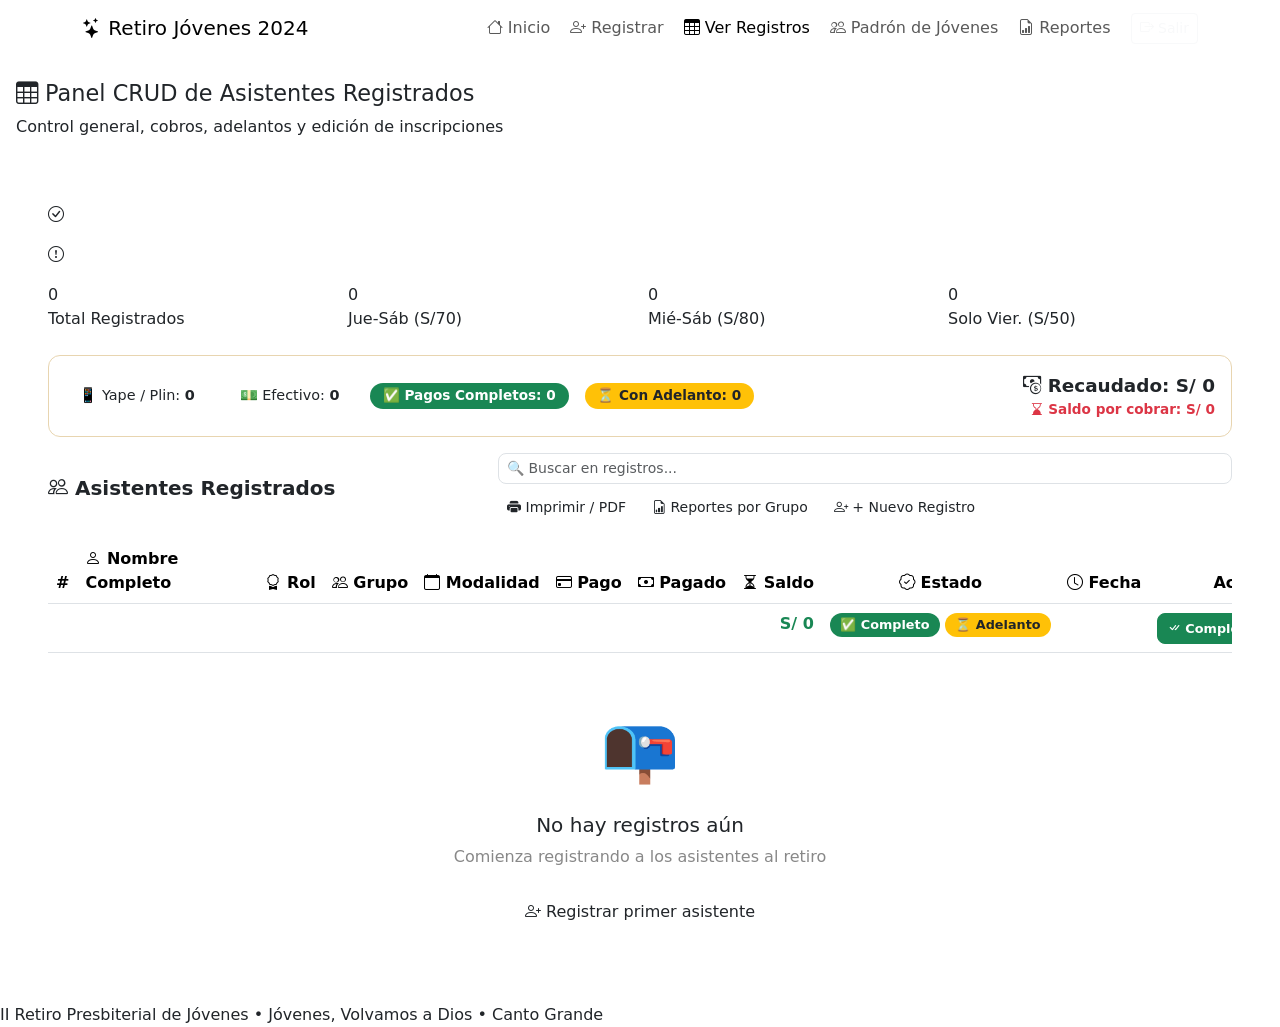
==== src/main/resources/templates/crud.html @ 54f62a8b "feat: Sistema de Registro y Reportes - Retiro Jóvenes 2026 para despliegue en Render" ====
<!DOCTYPE html>
<html lang="es" xmlns:th="http://www.thymeleaf.org">

<head>
    <meta charset="UTF-8">
    <meta name="viewport" content="width=device-width, initial-scale=1.0">
    <title>Registros - Retiro Jóvenes 2026</title>
    <link href="https://cdn.jsdelivr.net/npm/bootstrap@5.3.2/dist/css/bootstrap.min.css" rel="stylesheet">
    <link href="https://cdn.jsdelivr.net/npm/bootstrap-icons@1.11.3/font/bootstrap-icons.min.css" rel="stylesheet">
    <link href="/css/style.css" rel="stylesheet">
    <style>
        @page {
            size: landscape;
            margin: 8mm 10mm;
        }

        @media print {
            html, body {
                width: 100% !important;
                margin: 0 !important;
                padding: 0 !important;
                background: white !important;
                color: #000 !important;
                font-size: 9pt !important;
                -webkit-print-color-adjust: exact !important;
                print-color-adjust: exact !important;
            }

            .navbar-retiro, .hero-header, .no-print, footer, .card-header .no-print, .col-acciones {
                display: none !important;
            }

            .container, .container-fluid {
                max-width: 100% !important;
                width: 100% !important;
                padding: 0 !important;
                margin: 0 !important;
            }

            .card-retiro {
                box-shadow: none !important;
                border: 1px solid #bbb !important;
                border-radius: 6px !important;
                margin: 0 !important;
                width: 100% !important;
                overflow: visible !important;
            }

            .table-responsive {
                overflow: visible !important;
                display: block !important;
                width: 100% !important;
            }

            .table-retiro {
                width: 100% !important;
                table-layout: auto !important;
                font-size: 8.5pt !important;
                border-collapse: collapse !important;
                margin: 0 !important;
            }

            .table-retiro thead th {
                background-color: #5C3A00 !important;
                color: white !important;
                -webkit-print-color-adjust: exact !important;
                print-color-adjust: exact !important;
                padding: 5px 6px !important;
                font-size: 8.5pt !important;
                border: 1px solid #442a00 !important;
                white-space: nowrap !important;
                text-align: center !important;
            }

            .table-retiro tbody td {
                padding: 4px 6px !important;
                border: 1px solid #ccc !important;
                font-size: 8pt !important;
                vertical-align: middle !important;
            }

            .person-avatar {
                display: none !important;
            }

            .badge-rol, .badge-grupo, .badge-pago, .badge {
                -webkit-print-color-adjust: exact !important;
                print-color-adjust: exact !important;
                padding: 2px 6px !important;
                font-size: 7.5pt !important;
                border-radius: 6px !important;
                white-space: nowrap !important;
                display: inline-block !important;
            }

            .print-header {
                display: block !important;
                margin-bottom: 10px !important;
            }

            .print-stats-box {
                display: flex !important;
                justify-content: space-between !important;
                background: #fbf5e6 !important;
                border: 1px solid #d4a34b !important;
                border-radius: 6px !important;
                padding: 5px 10px !important;
                margin-bottom: 8px !important;
                font-size: 8pt !important;
                -webkit-print-color-adjust: exact !important;
                print-color-adjust: exact !important;
            }
        }

        .print-header {
            display: none;
        }
    </style>
</head>

<body>
    <!-- NAVBAR -->
    <nav class="navbar navbar-expand-lg navbar-retiro no-print">
        <div class="container">
            <a class="navbar-brand" href="/"><i class="bi bi-stars"></i> Retiro Jóvenes 2024</a>
            <button class="navbar-toggler" type="button" data-bs-toggle="collapse" data-bs-target="#navMenu">
                <span class="navbar-toggler-icon" style="filter:invert(1)"></span>
            </button>
            <div class="collapse navbar-collapse" id="navMenu">
                <ul class="navbar-nav ms-auto gap-1 align-items-center">
                    <li class="nav-item"><a class="nav-link" href="/"><i class="bi bi-house"></i> Inicio</a></li>
                    <li class="nav-item"><a class="nav-link" href="/registro"><i class="bi bi-person-plus"></i> Registrar</a></li>
                    <li class="nav-item"><a class="nav-link active" href="/crud"><i class="bi bi-table"></i> Ver Registros</a></li>
                    <li class="nav-item"><a class="nav-link" href="/personas"><i class="bi bi-people"></i> Padrón de Jóvenes</a></li>
                    <li class="nav-item"><a class="nav-link" href="/reportes"><i class="bi bi-file-earmark-bar-graph"></i> Reportes</a></li>
                    <li class="nav-item ms-lg-2">
                        <a href="/logout" class="btn btn-sm btn-outline-light" title="Cerrar Sesión">
                            <i class="bi bi-box-arrow-right"></i> Salir
                        </a>
                    </li>
                </ul>
            </div>
        </div>
    </nav>

    <!-- HERO -->
    <div class="hero-header no-print" style="padding: 1.5rem 1rem;">
        <h1 style="font-size:1.4rem;"><i class="bi bi-table"></i> Panel CRUD de Asistentes Registrados</h1>
        <p>Control general, cobros, adelantos y edición de inscripciones</p>
    </div>

    <!-- PRINT HEADER -->
    <div class="print-header">
        <div class="d-flex justify-content-between align-items-center border-bottom pb-2 mb-2">
            <div>
                <h4 style="margin:0; font-weight:900; color:#5C3A00; text-transform:uppercase; font-size:13pt;">
                    II RETIRO PRESBITERIAL DE JÓVENES &bull; VOLVAMOS A DIOS
                </h4>
                <div style="font-size:10.5pt; font-weight:700; color:#8B6013;">
                    LISTADO GENERAL COMPLETO DE REGISTROS DE ASISTENCIA
                </div>
                <div style="font-size:8pt; color:#666;">
                    Casa de Retiros Bethel - Pachacámac &bull; Canto Grande
                </div>
            </div>
            <div class="text-end" style="font-size:8pt; color:#555;">
                <div><strong>Fecha:</strong> <span th:text="${#dates.format(#dates.createNow(), 'dd/MM/yyyy HH:mm')}"></span></div>
                <div><strong>Total Registrados:</strong> <span th:text="${registros.size()}">0</span></div>
            </div>
        </div>

        <div class="print-stats-box">
            <div><strong>Total Registrados:</strong> <span th:text="${registros.size()}">0</span></div>
            <div><strong>Pagos Completos:</strong> <span th:text="${cantCompletos}">0</span></div>
            <div><strong>Con Adelanto:</strong> <span th:text="${cantAdelantos}">0</span></div>
            <div><strong>Total Recaudado:</strong> S/ <span th:text="${totalRecaudado}">0</span></div>
            <div><strong>Saldo por Cobrar:</strong> S/ <span th:text="${totalSaldoPendiente}">0</span></div>
            <div><strong>Yape/Plin:</strong> <span th:text="${cantYapePlin}">0</span> (S/ <span th:text="${totalYapePlin}">0</span>)</div>
            <div><strong>Efectivo:</strong> <span th:text="${cantEfectivo}">0</span> (S/ <span th:text="${totalEfectivo}">0</span>)</div>
        </div>
    </div>

    <div class="container-fluid px-3 px-xl-5 py-4" style="max-width: 1600px;">
        <!-- Alert messages -->
        <div th:if="${success}" class="alert-retiro-success mb-3 no-print" role="alert">
            <i class="bi bi-check-circle"></i> <span th:text="${success}"></span>
        </div>
        <div th:if="${error}" class="alert-retiro-error mb-3 no-print" role="alert">
            <i class="bi bi-exclamation-circle"></i> <span th:text="${error}"></span>
        </div>

        <!-- Stats Row -->
        <div class="row g-3 mb-4 no-print">
            <div class="col-6 col-md-3">
                <div class="stat-card">
                    <div class="stat-number" th:data-value="${registros.size()}" th:text="${registros.size()}">0</div>
                    <div class="stat-label">Total Registrados</div>
                </div>
            </div>
            <div class="col-6 col-md-3">
                <div class="stat-card">
                    <div class="stat-number" th:data-value="${cantJuevesSabado}" th:text="${cantJuevesSabado}">0</div>
                    <div class="stat-label">Jue-Sáb (S/70)</div>
                </div>
            </div>
            <div class="col-6 col-md-3">
                <div class="stat-card">
                    <div class="stat-number" th:data-value="${cantMiercolesSabado}" th:text="${cantMiercolesSabado}">0</div>
                    <div class="stat-label">Mié-Sáb (S/80)</div>
                </div>
            </div>
            <div class="col-6 col-md-3">
                <div class="stat-card">
                    <div class="stat-number" th:data-value="${cantSoloViernes}" th:text="${cantSoloViernes}">0</div>
                    <div class="stat-label">Solo Vier. (S/50)</div>
                </div>
            </div>
        </div>

        <!-- Totales y Medios de Pago -->
        <div class="d-flex justify-content-between align-items-center mb-3 flex-wrap gap-2 p-3 no-print"
            style="background:white; border-radius:12px; border:1px solid #e8d5b0;">
            <div class="d-flex gap-3 align-items-center flex-wrap">
                <span class="badge-pago badge-YAPE_PLIN" style="font-size:0.9rem; padding:0.4rem 0.9rem;">
                    📱 Yape / Plin: <strong th:text="${cantYapePlin} + ' (S/ ' + ${totalYapePlin} + ')'">0</strong>
                </span>
                <span class="badge-pago badge-EFECTIVO" style="font-size:0.9rem; padding:0.4rem 0.9rem;">
                    💵 Efectivo: <strong th:text="${cantEfectivo} + ' (S/ ' + ${totalEfectivo} + ')'">0</strong>
                </span>
                <span class="badge bg-success" style="font-size:0.85rem; padding:0.4rem 0.8rem; border-radius:15px;">
                    ✅ Pagos Completos: <strong th:text="${cantCompletos}">0</strong>
                </span>
                <span class="badge bg-warning text-dark" style="font-size:0.85rem; padding:0.4rem 0.8rem; border-radius:15px;">
                    ⏳ Con Adelanto: <strong th:text="${cantAdelantos}">0</strong>
                </span>
            </div>
            <div class="text-end">
                <div style="font-weight:800; color:var(--marron-profundo); font-size:1.15rem;">
                    <i class="bi bi-cash-coin" style="color:var(--dorado-principal);"></i> Recaudado:
                    <span style="color:var(--dorado-oscuro);" th:text="'S/ ' + ${totalRecaudado}">S/ 0</span>
                </div>
                <div th:if="${totalSaldoPendiente > 0}" style="font-size:0.85rem; font-weight:700; color:#dc3545;">
                    <i class="bi bi-hourglass-bottom"></i> Saldo por cobrar: S/ <span th:text="${totalSaldoPendiente}">0</span>
                </div>
            </div>
        </div>

        <!-- Action Bar -->
        <div class="d-flex justify-content-between align-items-center mb-3 flex-wrap gap-2 no-print">
            <div class="d-flex align-items-center gap-2 flex-wrap">
                <h5 style="color:var(--marron-profundo); font-weight:800; margin:0;">
                    <i class="bi bi-people"></i> Asistentes Registrados
                </h5>
                <span class="badge bg-dark ms-1" th:text="${registros.size()} + ' en total'"></span>
            </div>
            <div class="d-flex align-items-center gap-2 flex-wrap">
                <input type="text" id="crudSearch" class="form-control form-control-sm" placeholder="🔍 Buscar en registros..." style="min-width:240px; border-radius:8px;">
                <button class="btn btn-outline-dorado btn-sm" onclick="window.print()">
                    <i class="bi bi-printer-fill"></i> Imprimir / PDF
                </button>
                <a href="/reportes" class="btn btn-outline-dorado btn-sm">
                    <i class="bi bi-file-earmark-bar-graph"></i> Reportes por Grupo
                </a>
                <a href="/registro" class="btn btn-dorado btn-sm">
                    <i class="bi bi-person-plus"></i> + Nuevo Registro
                </a>
            </div>
        </div>

        <!-- Table -->
        <div class="card-retiro" th:if="${!registros.isEmpty()}">
            <div class="table-responsive">
                <table class="table table-retiro mb-0" id="crudTable">
                    <thead>
                        <tr>
                            <th style="width:35px; text-align:center;">#</th>
                            <th style="min-width:180px;"><i class="bi bi-person"></i> Nombre Completo</th>
                            <th style="white-space:nowrap; text-align:center;"><i class="bi bi-award"></i> Rol</th>
                            <th style="white-space:nowrap; text-align:center;"><i class="bi bi-people"></i> Grupo</th>
                            <th style="white-space:nowrap;"><i class="bi bi-calendar"></i> Modalidad</th>
                            <th style="white-space:nowrap; text-align:center;"><i class="bi bi-credit-card"></i> Pago</th>
                            <th style="white-space:nowrap; text-align:right;"><i class="bi bi-cash"></i> Pagado</th>
                            <th style="white-space:nowrap; text-align:right;"><i class="bi bi-hourglass-split"></i> Saldo</th>
                            <th style="white-space:nowrap; text-align:center;"><i class="bi bi-patch-check"></i> Estado</th>
                            <th style="white-space:nowrap; text-align:center;"><i class="bi bi-clock"></i> Fecha</th>
                            <th style="white-space:nowrap; text-align:center;" class="col-acciones">Acciones</th>
                        </tr>
                    </thead>
                    <tbody id="crudTableBody">
                        <tr th:each="reg, stat : ${registros}">
                            <td th:text="${stat.count}" style="color:#888; font-size:0.85rem; text-align:center;"></td>
                            <td>
                                <div class="d-flex align-items-center gap-2">
                                    <div class="person-avatar"
                                        style="width:30px;height:30px;font-size:0.75rem;background:linear-gradient(135deg,var(--dorado-principal),var(--dorado-oscuro));border-radius:50%;display:flex;align-items:center;justify-content:center;color:white;font-weight:700;flex-shrink:0;"
                                        th:text="${reg.persona.iniciales}"></div>
                                    <span th:text="${reg.persona.getNombreCompleto()}" style="font-weight:700;"></span>
                                </div>
                            </td>
                            <td style="white-space:nowrap; text-align:center;">
                                <span class="badge-rol" th:classappend="'badge-' + ${reg.persona.rol.name()}"
                                    th:text="${reg.persona.rol.getDisplayName()}"></span>
                            </td>
                            <td style="white-space:nowrap; text-align:center;">
                                <span class="badge-grupo" th:text="'Grupo ' + ${reg.persona.numeroGrupo}"></span>
                            </td>
                            <td style="white-space:nowrap;" th:text="${reg.modalidad.getDisplayName()}"></td>
                            <td style="white-space:nowrap; text-align:center;">
                                <span class="badge-pago" th:classappend="'badge-' + ${reg.medioPago.name()}"
                                    th:text="${reg.medioPago.icono + ' ' + reg.medioPago.displayName}"></span>
                            </td>
                            <td style="white-space:nowrap; text-align:right;">
                                <strong style="color:var(--dorado-oscuro);" th:text="'S/ ' + ${reg.montoPagado}"></strong>
                            </td>
                            <td style="white-space:nowrap; text-align:right;">
                                <span th:if="${reg.saldoPendiente > 0}" style="color:#dc3545; font-weight:700;" th:text="'S/ ' + ${reg.saldoPendiente}"></span>
                                <span th:unless="${reg.saldoPendiente > 0}" style="color:#198754; font-weight:600;">S/ 0</span>
                            </td>
                            <td style="white-space:nowrap; text-align:center;">
                                <span th:if="${reg.pagoCompleto}" class="badge bg-success" style="border-radius:12px; font-size:0.8rem; padding:0.35rem 0.65rem;">
                                    ✅ Completo
                                </span>
                                <span th:unless="${reg.pagoCompleto}" class="badge bg-warning text-dark" style="border-radius:12px; font-size:0.8rem; padding:0.35rem 0.65rem;">
                                    ⏳ Adelanto
                                </span>
                            </td>
                            <td style="font-size:0.8rem; color:#666; white-space:nowrap; text-align:center;"
                                th:text="${#temporals.format(reg.fechaRegistro, 'dd/MM HH:mm')}"></td>
                            <td class="col-acciones" style="white-space:nowrap; text-align:center;">
                                <div class="d-flex gap-1 align-items-center justify-content-center">
                                    <!-- Botón rápido completar pago -->
                                    <form th:if="${!reg.pagoCompleto}" th:action="@{/crud/completar-pago/{id}(id=${reg.id})}" method="POST" style="display:inline;">
                                        <button type="submit" class="btn btn-sm btn-success" style="border-radius:8px; padding:0.3rem 0.6rem; font-size:0.8rem; font-weight:700;" title="Completar Pago Total" onclick="return confirm('¿Confirmar que este asistente completó el pago total de su retiro?')">
                                            <i class="bi bi-check-all"></i> Completar
                                        </button>
                                    </form>

                                    <a th:href="@{/crud/editar/{id}(id=${reg.id})}" class="btn btn-sm"
                                        style="background:var(--dorado-principal);color:white;border-radius:8px;padding:0.3rem 0.6rem;"
                                        title="Editar Registro">
                                        <i class="bi bi-pencil"></i>
                                    </a>
                                    <form th:action="@{/crud/eliminar/{id}(id=${reg.id})}" method="POST"
                                        style="display:inline;">
                                        <button type="submit" class="btn btn-sm btn-danger btn-eliminar"
                                            style="border-radius:8px;padding:0.3rem 0.6rem;"
                                            th:data-nombre="${reg.persona.nombreCompleto}"
                                            title="Eliminar Registro">
                                            <i class="bi bi-trash"></i>
                                        </button>
                                    </form>
                                </div>
                            </td>
                        </tr>
                    </tbody>
                </table>
            </div>
        </div>

        <!-- Empty state -->
        <div th:if="${registros.isEmpty()}" class="card-retiro text-center p-5">
            <div style="font-size:4rem; margin-bottom:1rem;">📭</div>
            <h5 style="color:var(--marron-profundo);">No hay registros aún</h5>
            <p style="color:#888;">Comienza registrando a los asistentes al retiro</p>
            <a href="/registro" class="btn btn-dorado mt-2">
                <i class="bi bi-person-plus"></i> Registrar primer asistente
            </a>
        </div>
    </div>

    <!-- FOOTER -->
    <footer class="no-print">
        <span>II Retiro Presbiterial de Jóvenes</span> &bull; Jóvenes, Volvamos a Dios &bull; Canto Grande
    </footer>

    <script src="https://cdn.jsdelivr.net/npm/bootstrap@5.3.2/dist/js/bootstrap.bundle.min.js"></script>
    <script src="/js/app.js"></script>
    <script>
        const crudSearchInput = document.getElementById('crudSearch');
        if (crudSearchInput) {
            crudSearchInput.addEventListener('input', function() {
                const term = this.value.toLowerCase().trim();
                const rows = document.querySelectorAll('#crudTableBody tr');
                rows.forEach(row => {
                    row.style.display = row.textContent.toLowerCase().includes(term) ? '' : 'none';
                });
            });
        }
    </script>
</body>

</html>
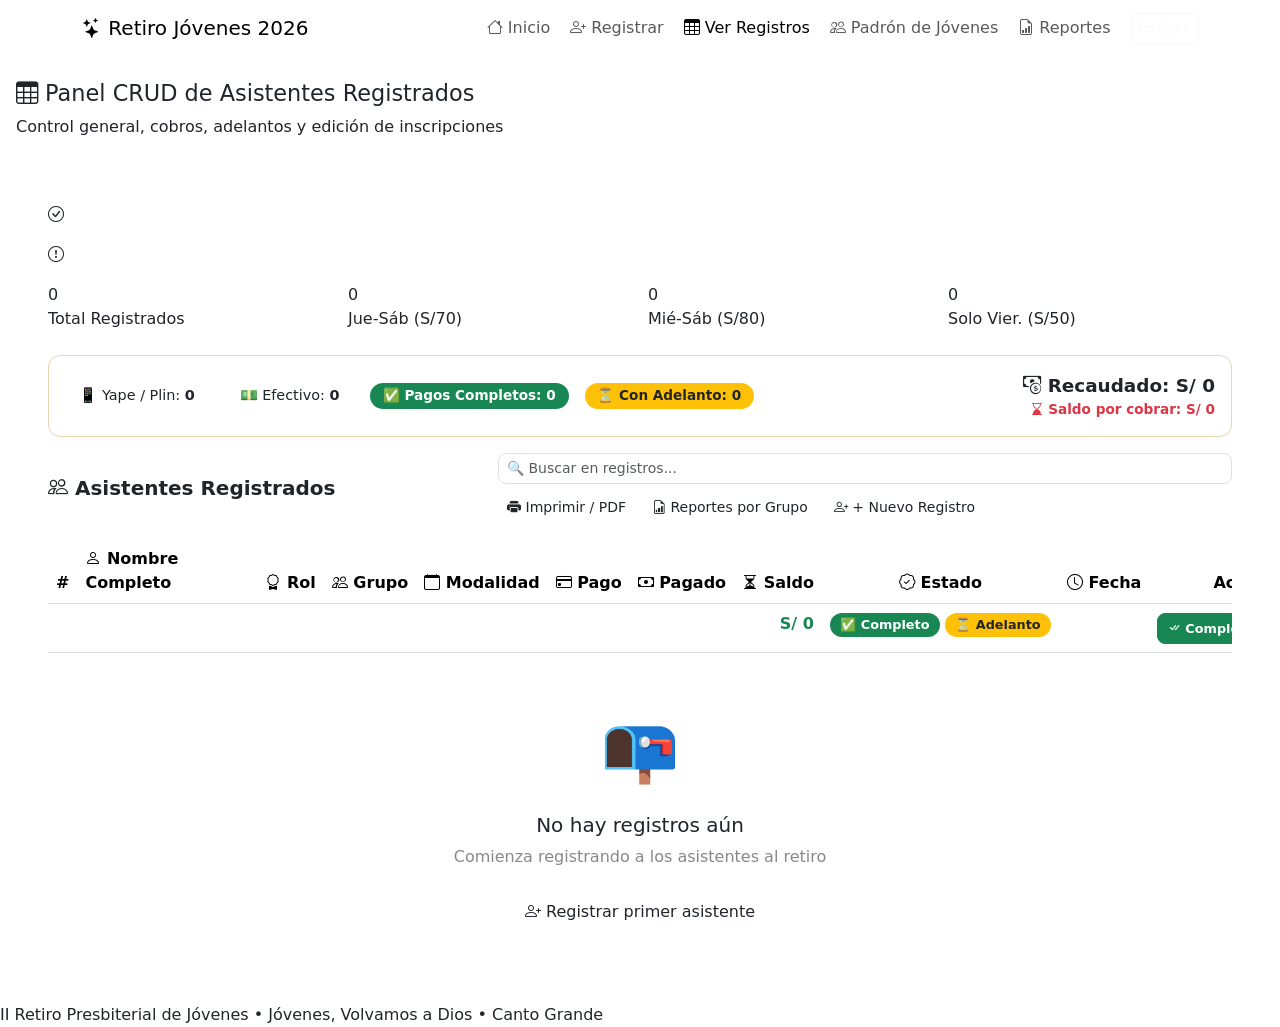
==== commit 5c3e79b8: "fix: unificar todas las referencias de ano al 2026 (Retiro Jovenes 2026)" ====
--- a/src/main/resources/templates/crud.html
+++ b/src/main/resources/templates/crud.html
@@ -122,7 +122,7 @@
     <!-- NAVBAR -->
     <nav class="navbar navbar-expand-lg navbar-retiro no-print">
         <div class="container">
-            <a class="navbar-brand" href="/"><i class="bi bi-stars"></i> Retiro Jóvenes 2024</a>
+            <a class="navbar-brand" href="/"><i class="bi bi-stars"></i> Retiro Jóvenes 2026</a>
             <button class="navbar-toggler" type="button" data-bs-toggle="collapse" data-bs-target="#navMenu">
                 <span class="navbar-toggler-icon" style="filter:invert(1)"></span>
             </button>
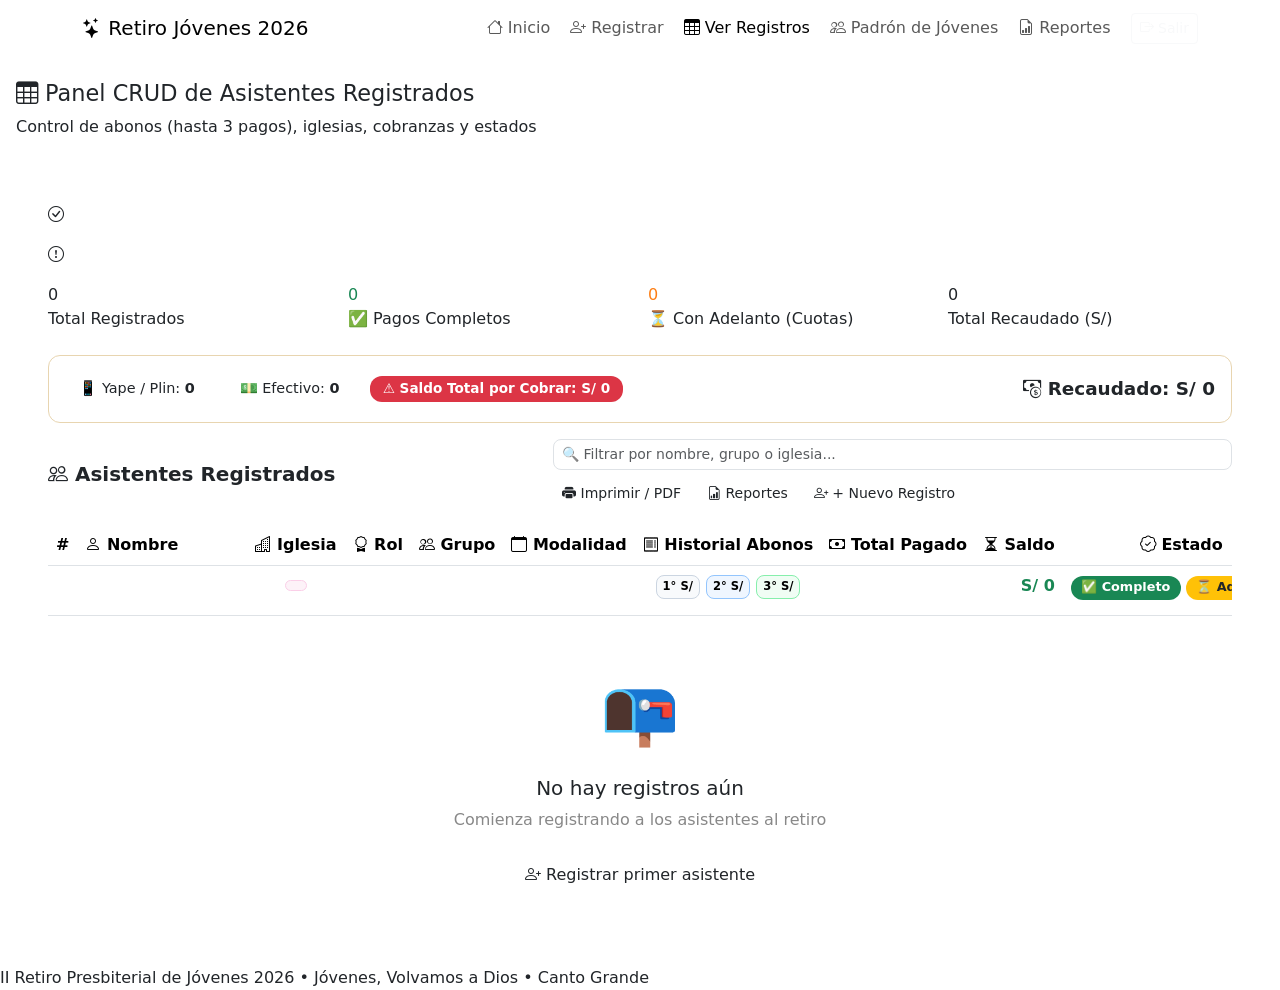
==== commit f6897aad: "feat: agregar selector de iglesias, soporte para hasta 3 pagos/abonos y QR temporal para Yape" ====
--- a/src/main/resources/templates/crud.html
+++ b/src/main/resources/templates/crud.html
@@ -9,6 +9,30 @@
     <link href="https://cdn.jsdelivr.net/npm/bootstrap-icons@1.11.3/font/bootstrap-icons.min.css" rel="stylesheet">
     <link href="/css/style.css" rel="stylesheet">
     <style>
+        .badge-iglesia {
+            background: #fdf2f8;
+            color: #9d174d;
+            border: 1px solid #fbcfe8;
+            padding: 0.3rem 0.65rem;
+            border-radius: 12px;
+            font-size: 0.75rem;
+            font-weight: 700;
+            white-space: nowrap;
+            display: inline-block;
+        }
+
+        .pago-pill {
+            display: inline-block;
+            font-size: 0.72rem;
+            padding: 2px 6px;
+            border-radius: 8px;
+            background: #f8fafc;
+            border: 1px solid #cbd5e1;
+            margin: 1px;
+            font-weight: 700;
+            white-space: nowrap;
+        }
+
         @page {
             size: landscape;
             margin: 8mm 10mm;
@@ -21,7 +45,7 @@
                 padding: 0 !important;
                 background: white !important;
                 color: #000 !important;
-                font-size: 9pt !important;
+                font-size: 8.5pt !important;
                 -webkit-print-color-adjust: exact !important;
                 print-color-adjust: exact !important;
             }
@@ -55,7 +79,7 @@
             .table-retiro {
                 width: 100% !important;
                 table-layout: auto !important;
-                font-size: 8.5pt !important;
+                font-size: 8pt !important;
                 border-collapse: collapse !important;
                 margin: 0 !important;
             }
@@ -66,16 +90,16 @@
                 -webkit-print-color-adjust: exact !important;
                 print-color-adjust: exact !important;
                 padding: 5px 6px !important;
-                font-size: 8.5pt !important;
+                font-size: 8pt !important;
                 border: 1px solid #442a00 !important;
                 white-space: nowrap !important;
                 text-align: center !important;
             }
 
             .table-retiro tbody td {
-                padding: 4px 6px !important;
+                padding: 4px 5px !important;
                 border: 1px solid #ccc !important;
-                font-size: 8pt !important;
+                font-size: 7.5pt !important;
                 vertical-align: middle !important;
             }
 
@@ -83,11 +107,11 @@
                 display: none !important;
             }
 
-            .badge-rol, .badge-grupo, .badge-pago, .badge {
+            .badge-rol, .badge-grupo, .badge-pago, .badge, .badge-iglesia {
                 -webkit-print-color-adjust: exact !important;
                 print-color-adjust: exact !important;
-                padding: 2px 6px !important;
-                font-size: 7.5pt !important;
+                padding: 2px 5px !important;
+                font-size: 7pt !important;
                 border-radius: 6px !important;
                 white-space: nowrap !important;
                 display: inline-block !important;
@@ -146,7 +170,7 @@
     <!-- HERO -->
     <div class="hero-header no-print" style="padding: 1.5rem 1rem;">
         <h1 style="font-size:1.4rem;"><i class="bi bi-table"></i> Panel CRUD de Asistentes Registrados</h1>
-        <p>Control general, cobros, adelantos y edición de inscripciones</p>
+        <p>Control de abonos (hasta 3 pagos), iglesias, cobranzas y estados</p>
     </div>
 
     <!-- PRINT HEADER -->
@@ -157,10 +181,7 @@
                     II RETIRO PRESBITERIAL DE JÓVENES &bull; VOLVAMOS A DIOS
                 </h4>
                 <div style="font-size:10.5pt; font-weight:700; color:#8B6013;">
-                    LISTADO GENERAL COMPLETO DE REGISTROS DE ASISTENCIA
-                </div>
-                <div style="font-size:8pt; color:#666;">
-                    Casa de Retiros Bethel - Pachacámac &bull; Canto Grande
+                    LISTADO GENERAL DE ASISTENTES E HISTORIAL DE PAGOS
                 </div>
             </div>
             <div class="text-end" style="font-size:8pt; color:#555;">
@@ -175,12 +196,10 @@
             <div><strong>Con Adelanto:</strong> <span th:text="${cantAdelantos}">0</span></div>
             <div><strong>Total Recaudado:</strong> S/ <span th:text="${totalRecaudado}">0</span></div>
             <div><strong>Saldo por Cobrar:</strong> S/ <span th:text="${totalSaldoPendiente}">0</span></div>
-            <div><strong>Yape/Plin:</strong> <span th:text="${cantYapePlin}">0</span> (S/ <span th:text="${totalYapePlin}">0</span>)</div>
-            <div><strong>Efectivo:</strong> <span th:text="${cantEfectivo}">0</span> (S/ <span th:text="${totalEfectivo}">0</span>)</div>
         </div>
     </div>
 
-    <div class="container-fluid px-3 px-xl-5 py-4" style="max-width: 1600px;">
+    <div class="container-fluid px-3 px-xl-5 py-4" style="max-width: 1650px;">
         <!-- Alert messages -->
         <div th:if="${success}" class="alert-retiro-success mb-3 no-print" role="alert">
             <i class="bi bi-check-circle"></i> <span th:text="${success}"></span>
@@ -198,21 +217,21 @@
                 </div>
             </div>
             <div class="col-6 col-md-3">
-                <div class="stat-card">
-                    <div class="stat-number" th:data-value="${cantJuevesSabado}" th:text="${cantJuevesSabado}">0</div>
-                    <div class="stat-label">Jue-Sáb (S/70)</div>
+                <div class="stat-card" style="border-top-color:#198754;">
+                    <div class="stat-number" style="color:#198754;" th:data-value="${cantCompletos}" th:text="${cantCompletos}">0</div>
+                    <div class="stat-label">✅ Pagos Completos</div>
+                </div>
+            </div>
+            <div class="col-6 col-md-3">
+                <div class="stat-card" style="border-top-color:#fd7e14;">
+                    <div class="stat-number" style="color:#fd7e14;" th:data-value="${cantAdelantos}" th:text="${cantAdelantos}">0</div>
+                    <div class="stat-label">⏳ Con Adelanto (Cuotas)</div>
                 </div>
             </div>
             <div class="col-6 col-md-3">
                 <div class="stat-card">
-                    <div class="stat-number" th:data-value="${cantMiercolesSabado}" th:text="${cantMiercolesSabado}">0</div>
-                    <div class="stat-label">Mié-Sáb (S/80)</div>
-                </div>
-            </div>
-            <div class="col-6 col-md-3">
-                <div class="stat-card">
-                    <div class="stat-number" th:data-value="${cantSoloViernes}" th:text="${cantSoloViernes}">0</div>
-                    <div class="stat-label">Solo Vier. (S/50)</div>
+                    <div class="stat-number" th:data-value="${totalRecaudado}" th:text="${totalRecaudado}">0</div>
+                    <div class="stat-label">Total Recaudado (S/)</div>
                 </div>
             </div>
         </div>
@@ -227,20 +246,14 @@
                 <span class="badge-pago badge-EFECTIVO" style="font-size:0.9rem; padding:0.4rem 0.9rem;">
                     💵 Efectivo: <strong th:text="${cantEfectivo} + ' (S/ ' + ${totalEfectivo} + ')'">0</strong>
                 </span>
-                <span class="badge bg-success" style="font-size:0.85rem; padding:0.4rem 0.8rem; border-radius:15px;">
-                    ✅ Pagos Completos: <strong th:text="${cantCompletos}">0</strong>
-                </span>
-                <span class="badge bg-warning text-dark" style="font-size:0.85rem; padding:0.4rem 0.8rem; border-radius:15px;">
-                    ⏳ Con Adelanto: <strong th:text="${cantAdelantos}">0</strong>
+                <span th:if="${totalSaldoPendiente > 0}" class="badge bg-danger" style="font-size:0.85rem; padding:0.4rem 0.8rem; border-radius:12px;">
+                    ⚠️ Saldo Total por Cobrar: S/ <strong th:text="${totalSaldoPendiente}">0</strong>
                 </span>
             </div>
             <div class="text-end">
                 <div style="font-weight:800; color:var(--marron-profundo); font-size:1.15rem;">
                     <i class="bi bi-cash-coin" style="color:var(--dorado-principal);"></i> Recaudado:
                     <span style="color:var(--dorado-oscuro);" th:text="'S/ ' + ${totalRecaudado}">S/ 0</span>
-                </div>
-                <div th:if="${totalSaldoPendiente > 0}" style="font-size:0.85rem; font-weight:700; color:#dc3545;">
-                    <i class="bi bi-hourglass-bottom"></i> Saldo por cobrar: S/ <span th:text="${totalSaldoPendiente}">0</span>
                 </div>
             </div>
         </div>
@@ -251,15 +264,15 @@
                 <h5 style="color:var(--marron-profundo); font-weight:800; margin:0;">
                     <i class="bi bi-people"></i> Asistentes Registrados
                 </h5>
-                <span class="badge bg-dark ms-1" th:text="${registros.size()} + ' en total'"></span>
+                <span class="badge bg-dark ms-1" th:text="${registros.size()} + ' inscritos'"></span>
             </div>
             <div class="d-flex align-items-center gap-2 flex-wrap">
-                <input type="text" id="crudSearch" class="form-control form-control-sm" placeholder="🔍 Buscar en registros..." style="min-width:240px; border-radius:8px;">
+                <input type="text" id="crudSearch" class="form-control form-control-sm" placeholder="🔍 Filtrar por nombre, grupo o iglesia..." style="min-width:260px; border-radius:8px;">
                 <button class="btn btn-outline-dorado btn-sm" onclick="window.print()">
                     <i class="bi bi-printer-fill"></i> Imprimir / PDF
                 </button>
                 <a href="/reportes" class="btn btn-outline-dorado btn-sm">
-                    <i class="bi bi-file-earmark-bar-graph"></i> Reportes por Grupo
+                    <i class="bi bi-file-earmark-bar-graph"></i> Reportes
                 </a>
                 <a href="/registro" class="btn btn-dorado btn-sm">
                     <i class="bi bi-person-plus"></i> + Nuevo Registro
@@ -274,15 +287,15 @@
                     <thead>
                         <tr>
                             <th style="width:35px; text-align:center;">#</th>
-                            <th style="min-width:180px;"><i class="bi bi-person"></i> Nombre Completo</th>
+                            <th style="min-width:170px;"><i class="bi bi-person"></i> Nombre</th>
+                            <th style="white-space:nowrap; text-align:center;"><i class="bi bi-buildings"></i> Iglesia</th>
                             <th style="white-space:nowrap; text-align:center;"><i class="bi bi-award"></i> Rol</th>
                             <th style="white-space:nowrap; text-align:center;"><i class="bi bi-people"></i> Grupo</th>
                             <th style="white-space:nowrap;"><i class="bi bi-calendar"></i> Modalidad</th>
-                            <th style="white-space:nowrap; text-align:center;"><i class="bi bi-credit-card"></i> Pago</th>
-                            <th style="white-space:nowrap; text-align:right;"><i class="bi bi-cash"></i> Pagado</th>
+                            <th style="white-space:nowrap; text-align:center;"><i class="bi bi-receipt"></i> Historial Abonos</th>
+                            <th style="white-space:nowrap; text-align:right;"><i class="bi bi-cash"></i> Total Pagado</th>
                             <th style="white-space:nowrap; text-align:right;"><i class="bi bi-hourglass-split"></i> Saldo</th>
                             <th style="white-space:nowrap; text-align:center;"><i class="bi bi-patch-check"></i> Estado</th>
-                            <th style="white-space:nowrap; text-align:center;"><i class="bi bi-clock"></i> Fecha</th>
                             <th style="white-space:nowrap; text-align:center;" class="col-acciones">Acciones</th>
                         </tr>
                     </thead>
@@ -294,8 +307,14 @@
                                     <div class="person-avatar"
                                         style="width:30px;height:30px;font-size:0.75rem;background:linear-gradient(135deg,var(--dorado-principal),var(--dorado-oscuro));border-radius:50%;display:flex;align-items:center;justify-content:center;color:white;font-weight:700;flex-shrink:0;"
                                         th:text="${reg.persona.iniciales}"></div>
-                                    <span th:text="${reg.persona.getNombreCompleto()}" style="font-weight:700;"></span>
+                                    <div>
+                                        <div style="font-weight:700; color:var(--marron-profundo);" th:text="${reg.persona.getNombreCompleto()}"></div>
+                                        <small class="text-muted" style="font-size:0.75rem;" th:if="${reg.fechaRegistro != null}" th:text="${#temporals.format(reg.fechaRegistro, 'dd/MM HH:mm')}"></small>
+                                    </div>
                                 </div>
+                            </td>
+                            <td style="white-space:nowrap; text-align:center;">
+                                <span class="badge-iglesia" th:text="${reg.iglesia != null ? reg.iglesia.displayName : 'Iglesia Canto Grande'}"></span>
                             </td>
                             <td style="white-space:nowrap; text-align:center;">
                                 <span class="badge-rol" th:classappend="'badge-' + ${reg.persona.rol.name()}"
@@ -305,10 +324,39 @@
                                 <span class="badge-grupo" th:text="'Grupo ' + ${reg.persona.numeroGrupo}"></span>
                             </td>
                             <td style="white-space:nowrap;" th:text="${reg.modalidad.getDisplayName()}"></td>
+
+                            <!-- Detalle de Abonos (Hasta 3) -->
                             <td style="white-space:nowrap; text-align:center;">
-                                <span class="badge-pago" th:classappend="'badge-' + ${reg.medioPago.name()}"
-                                    th:text="${reg.medioPago.icono + ' ' + reg.medioPago.displayName}"></span>
-                            </td>
+                                <div class="d-flex flex-column align-items-center gap-1">
+                                    <div class="d-flex gap-1 flex-wrap justify-content-center">
+                                        <!-- Pago 1 -->
+                                        <span class="pago-pill" th:if="${reg.montoPago1 != null and reg.montoPago1 > 0}"
+                                              th:title="${reg.medioPago1 != null ? reg.medioPago1.displayName : ''}">
+                                            1° S/ <strong th:text="${reg.montoPago1}"></strong>
+                                            <span th:text="${reg.medioPago1 != null ? reg.medioPago1.icono : '💵'}"></span>
+                                        </span>
+
+                                        <!-- Pago 2 -->
+                                        <span class="pago-pill" style="border-color:#93c5fd; background:#eff6ff;"
+                                              th:if="${reg.montoPago2 != null and reg.montoPago2 > 0}"
+                                              th:title="${reg.medioPago2 != null ? reg.medioPago2.displayName : ''}">
+                                            2° S/ <strong th:text="${reg.montoPago2}"></strong>
+                                            <span th:text="${reg.medioPago2 != null ? reg.medioPago2.icono : '💵'}"></span>
+                                        </span>
+
+                                        <!-- Pago 3 -->
+                                        <span class="pago-pill" style="border-color:#86efac; background:#f0fdf4;"
+                                              th:if="${reg.montoPago3 != null and reg.montoPago3 > 0}"
+                                              th:title="${reg.medioPago3 != null ? reg.medioPago3.displayName : ''}">
+                                            3° S/ <strong th:text="${reg.montoPago3}"></strong>
+                                            <span th:text="${reg.medioPago3 != null ? reg.medioPago3.icono : '💵'}"></span>
+                                        </span>
+                                    </div>
+                                    <small class="text-muted" style="font-size:0.7rem;"
+                                           th:text="'(' + ${reg.numeroPagosRealizados} + '/3 abonos)'"></small>
+                                </div>
+                            </td>
+
                             <td style="white-space:nowrap; text-align:right;">
                                 <strong style="color:var(--dorado-oscuro);" th:text="'S/ ' + ${reg.montoPagado}"></strong>
                             </td>
@@ -324,22 +372,40 @@
                                     ⏳ Adelanto
                                 </span>
                             </td>
-                            <td style="font-size:0.8rem; color:#666; white-space:nowrap; text-align:center;"
-                                th:text="${#temporals.format(reg.fechaRegistro, 'dd/MM HH:mm')}"></td>
                             <td class="col-acciones" style="white-space:nowrap; text-align:center;">
                                 <div class="d-flex gap-1 align-items-center justify-content-center">
-                                    <!-- Botón rápido completar pago -->
+
+                                    <!-- Botón Abonar (2° o 3° pago) -->
+                                    <button th:if="${reg.puedeAgregarPago()}"
+                                            type="button"
+                                            class="btn btn-sm btn-primary btn-abono"
+                                            style="border-radius:8px; padding:0.3rem 0.6rem; font-size:0.78rem; font-weight:700;"
+                                            th:data-id="${reg.id}"
+                                            th:data-nombre="${reg.persona.nombreCompleto}"
+                                            th:data-saldo="${reg.saldoPendiente}"
+                                            th:data-num="${reg.siguienteNumeroPago}"
+                                            title="Registrar nuevo abono parcial">
+                                        <i class="bi bi-plus-circle"></i> + Abonar
+                                    </button>
+
+                                    <!-- Botón rápido completar pago restante -->
                                     <form th:if="${!reg.pagoCompleto}" th:action="@{/crud/completar-pago/{id}(id=${reg.id})}" method="POST" style="display:inline;">
-                                        <button type="submit" class="btn btn-sm btn-success" style="border-radius:8px; padding:0.3rem 0.6rem; font-size:0.8rem; font-weight:700;" title="Completar Pago Total" onclick="return confirm('¿Confirmar que este asistente completó el pago total de su retiro?')">
-                                            <i class="bi bi-check-all"></i> Completar
+                                        <button type="submit" class="btn btn-sm btn-success"
+                                                style="border-radius:8px; padding:0.3rem 0.6rem; font-size:0.78rem; font-weight:700;"
+                                                title="Completar todo el saldo restante"
+                                                onclick="return confirm('¿Confirmar que este asistente canceló todo el saldo pendiente?')">
+                                            <i class="bi bi-check-all"></i> Cancelar
                                         </button>
                                     </form>
 
+                                    <!-- Editar -->
                                     <a th:href="@{/crud/editar/{id}(id=${reg.id})}" class="btn btn-sm"
                                         style="background:var(--dorado-principal);color:white;border-radius:8px;padding:0.3rem 0.6rem;"
                                         title="Editar Registro">
                                         <i class="bi bi-pencil"></i>
                                     </a>
+
+                                    <!-- Eliminar -->
                                     <form th:action="@{/crud/eliminar/{id}(id=${reg.id})}" method="POST"
                                         style="display:inline;">
                                         <button type="submit" class="btn btn-sm btn-danger btn-eliminar"
@@ -368,9 +434,79 @@
         </div>
     </div>
 
+    <!-- MODAL PARA REGISTRAR ABONO (2° o 3° Pago) -->
+    <div class="modal fade no-print" id="modalAbono" tabindex="-1" aria-labelledby="modalAbonoTitle" aria-hidden="true">
+        <div class="modal-dialog modal-dialog-centered">
+            <div class="modal-content" style="border-radius:20px; overflow:hidden; border:2px solid var(--dorado-principal);">
+                <div class="modal-header" style="background:linear-gradient(135deg, var(--marron-profundo), var(--dorado-oscuro)); color:white;">
+                    <h5 class="modal-title fw-bold" id="modalAbonoTitle">
+                        <i class="bi bi-cash-stack" style="color:var(--dorado-principal);"></i> Registrar Nuevo Abono
+                    </h5>
+                    <button type="button" class="btn-close btn-close-white" data-bs-dismiss="modal" aria-label="Close"></button>
+                </div>
+                <form id="formAbono" method="POST" action="">
+                    <div class="modal-body p-4">
+                        <div class="text-center mb-3">
+                            <h6 class="fw-bold mb-1" id="modalPersonaNombre" style="color:var(--marron-profundo); font-size:1.15rem;"></h6>
+                            <span class="badge bg-warning text-dark fw-bold" id="modalNumPagoBadge">2° Pago</span>
+                            <div class="mt-2 text-danger fw-bold" id="modalSaldoTexto"></div>
+                        </div>
+
+                        <div class="mb-3">
+                            <label class="form-label fw-bold" style="color:var(--marron-profundo);">
+                                <i class="bi bi-coin" style="color:var(--dorado-principal);"></i> Monto a Pagar en este Abono (S/):
+                            </label>
+                            <div class="input-group">
+                                <span class="input-group-text fw-bold" style="background:var(--fondo-claro); border:2px solid #e8d5b0;">S/</span>
+                                <input type="number" id="modalMontoAbono" name="montoAbono" class="form-control"
+                                       required min="1" style="border:2px solid #e8d5b0; border-radius:0 10px 10px 0; font-size:1.1rem; font-weight:700;">
+                            </div>
+                            <small class="text-muted" id="modalMontoHelp">El monto no puede superar el saldo pendiente.</small>
+                        </div>
+
+                        <div class="mb-3">
+                            <label class="form-label fw-bold" style="color:var(--marron-profundo);">
+                                <i class="bi bi-credit-card-2-front" style="color:var(--dorado-principal);"></i> Medio de Pago del Abono:
+                            </label>
+                            <div class="d-flex gap-2">
+                                <div class="form-check flex-fill border rounded-3 p-2 d-flex align-items-center gap-2" style="background:#fcfaff; cursor:pointer;">
+                                    <input class="form-check-input ms-1" type="radio" name="medioPago" id="modalMedioYape" value="YAPE_PLIN" checked onchange="toggleModalQr(this.value)">
+                                    <label class="form-check-label fw-bold" for="modalMedioYape" style="cursor:pointer; color:#721a7b;">
+                                        📱 Yape / Plin
+                                    </label>
+                                </div>
+                                <div class="form-check flex-fill border rounded-3 p-2 d-flex align-items-center gap-2" style="background:#fafffb; cursor:pointer;">
+                                    <input class="form-check-input ms-1" type="radio" name="medioPago" id="modalMedioEfectivo" value="EFECTIVO" onchange="toggleModalQr(this.value)">
+                                    <label class="form-check-label fw-bold" for="modalMedioEfectivo" style="cursor:pointer; color:#198754;">
+                                        💵 Efectivo
+                                    </label>
+                                </div>
+                            </div>
+                        </div>
+
+                        <!-- QR YAPE DENTRO DEL MODAL -->
+                        <div id="modalDivQr" class="text-center p-3 rounded-4 mt-3"
+                             style="background: linear-gradient(135deg, #fbf2fd, #f0fbfb); border: 2px dashed #802688;">
+                            <img src="/images/qr-yape-temporal.svg" alt="QR Yape" style="width:190px; height:auto; border-radius:12px; box-shadow:0 4px 15px rgba(114,26,123,0.2);" class="img-fluid mb-2">
+                            <div class="small fw-bold" style="color:#4e0e56;">
+                                <i class="bi bi-qr-code-scan"></i> Escanea para abonar con Yape
+                            </div>
+                        </div>
+                    </div>
+                    <div class="modal-footer" style="background:var(--fondo-claro);">
+                        <button type="button" class="btn btn-secondary" data-bs-dismiss="modal">Cancelar</button>
+                        <button type="submit" class="btn btn-dorado fw-bold">
+                            <i class="bi bi-check-circle-fill"></i> Confirmar Abono
+                        </button>
+                    </div>
+                </form>
+            </div>
+        </div>
+    </div>
+
     <!-- FOOTER -->
     <footer class="no-print">
-        <span>II Retiro Presbiterial de Jóvenes</span> &bull; Jóvenes, Volvamos a Dios &bull; Canto Grande
+        <span>II Retiro Presbiterial de Jóvenes 2026</span> &bull; Jóvenes, Volvamos a Dios &bull; Canto Grande
     </footer>
 
     <script src="https://cdn.jsdelivr.net/npm/bootstrap@5.3.2/dist/js/bootstrap.bundle.min.js"></script>
@@ -386,6 +522,40 @@
                 });
             });
         }
+
+        // Configuración dinámica del modal de abono
+        const modalAbonoEl = document.getElementById('modalAbono');
+        const modalAbono = new bootstrap.Modal(modalAbonoEl);
+
+        document.querySelectorAll('.btn-abono').forEach(btn => {
+            btn.addEventListener('click', function() {
+                const id = this.getAttribute('data-id');
+                const nombre = this.getAttribute('data-nombre');
+                const saldo = parseInt(this.getAttribute('data-saldo')) || 0;
+                const num = this.getAttribute('data-num') || '2';
+
+                document.getElementById('formAbono').action = '/crud/abonar/' + id;
+                document.getElementById('modalPersonaNombre').textContent = nombre;
+                document.getElementById('modalNumPagoBadge').textContent = num + '° Pago (Abono)';
+                document.getElementById('modalSaldoTexto').textContent = 'Saldo Restante Actual: S/ ' + saldo;
+
+                const inputMonto = document.getElementById('modalMontoAbono');
+                inputMonto.value = saldo; // Sugiere cancelar el resto por defecto
+                inputMonto.max = saldo;
+
+                document.getElementById('modalMedioYape').checked = true;
+                toggleModalQr('YAPE_PLIN');
+
+                modalAbono.show();
+            });
+        });
+
+        function toggleModalQr(medio) {
+            const qrBox = document.getElementById('modalDivQr');
+            if (qrBox) {
+                qrBox.style.display = (medio === 'YAPE_PLIN') ? 'block' : 'none';
+            }
+        }
     </script>
 </body>
 
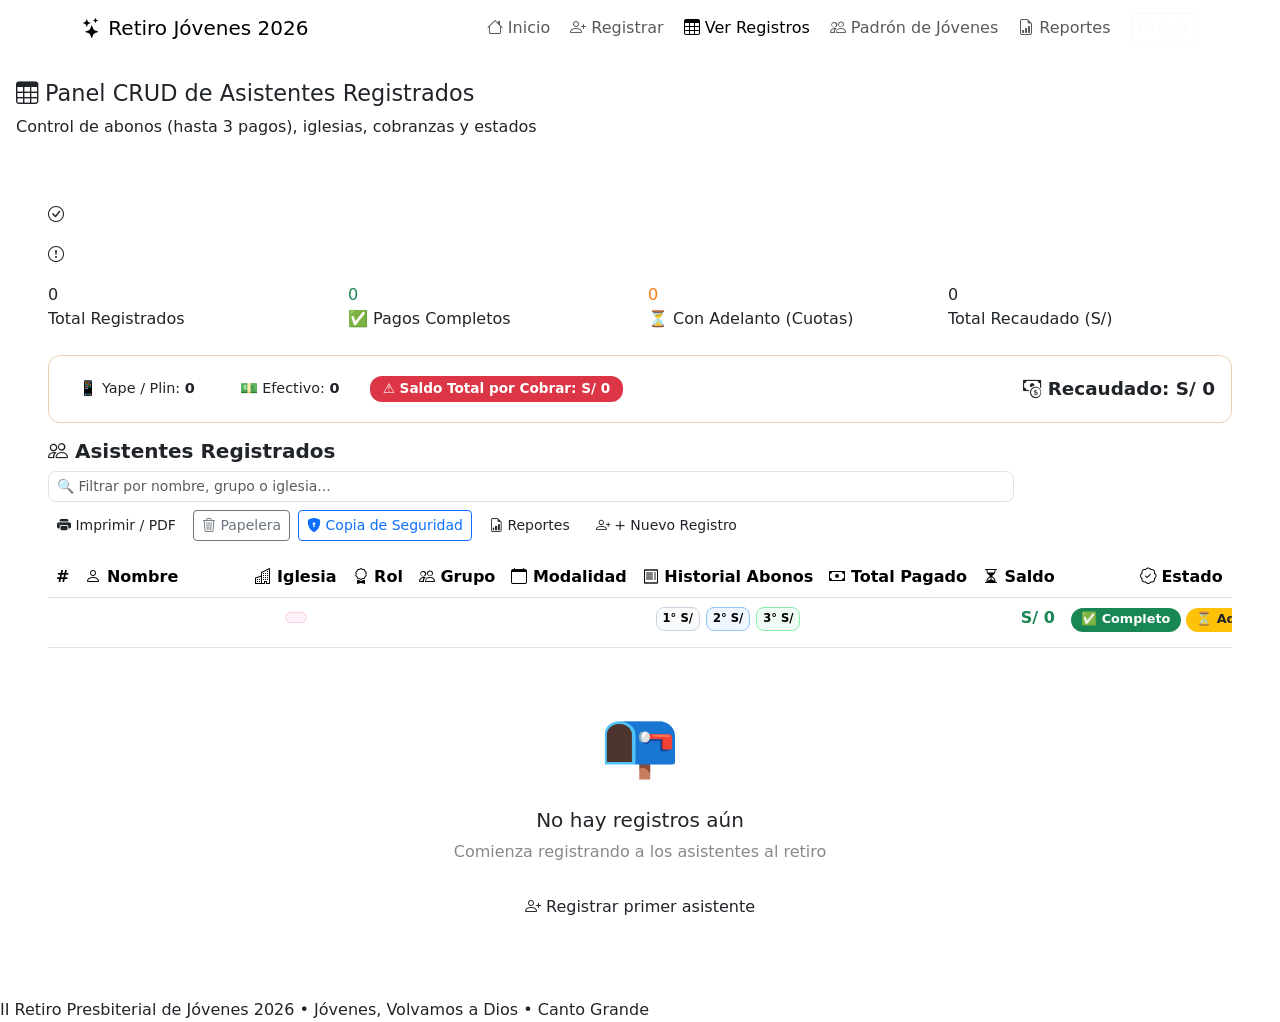
==== commit c9485d64: "feat: asociar iglesia al padron general, papelera de reciclaje y sistema de backup json" ====
--- a/src/main/resources/templates/crud.html
+++ b/src/main/resources/templates/crud.html
@@ -270,6 +270,13 @@
                 <input type="text" id="crudSearch" class="form-control form-control-sm" placeholder="🔍 Filtrar por nombre, grupo o iglesia..." style="min-width:260px; border-radius:8px;">
                 <button class="btn btn-outline-dorado btn-sm" onclick="window.print()">
                     <i class="bi bi-printer-fill"></i> Imprimir / PDF
+                </button>
+                <button class="btn btn-outline-secondary btn-sm" data-bs-toggle="modal" data-bs-target="#modalPapelera" title="Papelera de reciclaje">
+                    <i class="bi bi-trash3"></i> Papelera
+                    <span th:if="${totalEliminados > 0}" class="badge bg-danger ms-1" th:text="${totalEliminados}"></span>
+                </button>
+                <button class="btn btn-outline-primary btn-sm" data-bs-toggle="modal" data-bs-target="#modalBackup" title="Descargar o restaurar respaldos">
+                    <i class="bi bi-shield-lock-fill"></i> Copia de Seguridad
                 </button>
                 <a href="/reportes" class="btn btn-outline-dorado btn-sm">
                     <i class="bi bi-file-earmark-bar-graph"></i> Reportes
@@ -487,10 +494,15 @@
                         <!-- QR YAPE DENTRO DEL MODAL -->
                         <div id="modalDivQr" class="text-center p-3 rounded-4 mt-3"
                              style="background: linear-gradient(135deg, #fbf2fd, #f0fbfb); border: 2px dashed #802688;">
-                            <img src="/images/qr-yape-temporal.svg" alt="QR Yape" style="width:190px; height:auto; border-radius:12px; box-shadow:0 4px 15px rgba(114,26,123,0.2);" class="img-fluid mb-2">
-                            <div class="small fw-bold" style="color:#4e0e56;">
-                                <i class="bi bi-qr-code-scan"></i> Escanea para abonar con Yape
+                            <img src="/images/qr-yape.jpg" alt="QR Oficial Yape - Clotilde Margarita Moreno Lopez"
+                                 style="width:200px; height:auto; border-radius:12px; box-shadow:0 4px 15px rgba(114,26,123,0.25);"
+                                 class="img-fluid mb-2">
+                            <div class="fw-bold" style="color:#4e0e56; font-size:0.95rem;">
+                                Clotilde Margarita Moreno Lopez
                             </div>
+                            <small class="text-muted d-block">
+                                Recuerda colocar tu <strong>Nombre y Apellido</strong> en el mensaje del Yape
+                            </small>
                         </div>
                     </div>
                     <div class="modal-footer" style="background:var(--fondo-claro);">
@@ -500,6 +512,118 @@
                         </button>
                     </div>
                 </form>
+            </div>
+        </div>
+    </div>
+
+    <!-- MODAL PAPELERA DE RECICLAJE -->
+    <div class="modal fade" id="modalPapelera" tabindex="-1" aria-labelledby="modalPapeleraLabel" aria-hidden="true">
+        <div class="modal-dialog modal-lg modal-dialog-centered">
+            <div class="modal-content" style="border-radius:16px; border:none; box-shadow:0 10px 40px rgba(0,0,0,0.3);">
+                <div class="modal-header bg-dark text-white" style="border-radius:16px 16px 0 0;">
+                    <h5 class="modal-title" id="modalPapeleraLabel">
+                        <i class="bi bi-trash3-fill text-warning me-2"></i> Papelera de Registros Eliminados
+                    </h5>
+                    <button type="button" class="btn-close btn-close-white" data-bs-dismiss="modal" aria-label="Close"></button>
+                </div>
+                <div class="modal-body p-4">
+                    <p class="text-muted small">
+                        <i class="bi bi-shield-check text-success"></i> <strong>Protección contra pérdidas:</strong> Cualquier registro eliminado se conserva en esta papelera con su historial completo de pagos. Puedes restaurarlo con un solo clic.
+                    </p>
+
+                    <div th:if="${eliminados.isEmpty()}" class="text-center py-4 text-muted">
+                        <i class="bi bi-check-circle" style="font-size:2.5rem; color:#28a745;"></i>
+                        <p class="mt-2 mb-0 fw-bold">No hay registros eliminados en la papelera.</p>
+                    </div>
+
+                    <div th:if="${!eliminados.isEmpty()}" class="table-responsive">
+                        <table class="table table-sm align-middle">
+                            <thead class="table-light">
+                                <tr>
+                                    <th>Asistente</th>
+                                    <th>Iglesia</th>
+                                    <th>Monto Pagado</th>
+                                    <th>Fecha Eliminación</th>
+                                    <th class="text-end">Acción</th>
+                                </tr>
+                            </thead>
+                            <tbody>
+                                <tr th:each="del : ${eliminados}">
+                                    <td>
+                                        <strong th:text="${del.persona.nombreCompleto}"></strong>
+                                        <br>
+                                        <small class="text-muted" th:text="'Grupo ' + ${del.persona.numeroGrupo}"></small>
+                                    </td>
+                                    <td>
+                                        <small class="badge bg-secondary" th:text="${del.iglesia != null ? del.iglesia.displayName : 'Canto Grande'}"></small>
+                                    </td>
+                                    <td>
+                                        <span class="text-success fw-bold" th:text="'S/ ' + ${del.montoPagado}"></span>
+                                    </td>
+                                    <td>
+                                        <small class="text-muted" th:text="${del.fechaEliminacion != null ? #temporals.format(del.fechaEliminacion, 'dd/MM/yyyy HH:mm') : '-'}"></small>
+                                    </td>
+                                    <td class="text-end">
+                                        <form th:action="@{/crud/restaurar/{id}(id=${del.id})}" method="POST" style="display:inline;">
+                                            <button type="submit" class="btn btn-sm btn-success fw-bold" style="border-radius:8px;">
+                                                <i class="bi bi-arrow-counterclockwise"></i> Restaurar
+                                            </button>
+                                        </form>
+                                    </td>
+                                </tr>
+                            </tbody>
+                        </table>
+                    </div>
+                </div>
+                <div class="modal-footer" style="background:var(--fondo-claro); border-radius:0 0 16px 16px;">
+                    <button type="button" class="btn btn-secondary btn-sm" data-bs-dismiss="modal">Cerrar</button>
+                </div>
+            </div>
+        </div>
+    </div>
+
+    <!-- MODAL COPIAS DE SEGURIDAD (BACKUP) -->
+    <div class="modal fade" id="modalBackup" tabindex="-1" aria-labelledby="modalBackupLabel" aria-hidden="true">
+        <div class="modal-dialog modal-dialog-centered">
+            <div class="modal-content" style="border-radius:16px; border:none; box-shadow:0 10px 40px rgba(0,0,0,0.3);">
+                <div class="modal-header" style="background:linear-gradient(135deg, var(--dorado-oscuro), var(--marron-profundo)); color:white; border-radius:16px 16px 0 0;">
+                    <h5 class="modal-title" id="modalBackupLabel">
+                        <i class="bi bi-shield-lock-fill text-warning me-2"></i> Copias de Seguridad y Respaldos
+                    </h5>
+                    <button type="button" class="btn-close btn-close-white" data-bs-dismiss="modal" aria-label="Close"></button>
+                </div>
+                <div class="modal-body p-4">
+                    <div class="p-3 mb-4 text-center" style="background:#fffcf4; border:2px dashed var(--dorado-principal); border-radius:12px;">
+                        <i class="bi bi-cloud-arrow-down-fill text-warning" style="font-size:2.2rem;"></i>
+                        <h6 class="fw-bold mt-2" style="color:var(--marron-profundo);">Descargar Respaldo Completo</h6>
+                        <p class="text-muted small mb-3">
+                            Guarda una copia descargable con todos los datos del padrón, iglesias, inscritos y pagos en formato JSON.
+                        </p>
+                        <a href="/admin/backup/descargar" class="btn btn-dorado fw-bold">
+                            <i class="bi bi-download me-1"></i> Descargar Respaldo (.json)
+                        </a>
+                    </div>
+
+                    <div class="p-3" style="background:#f8f9fa; border:1px solid #dee2e6; border-radius:12px;">
+                        <h6 class="fw-bold" style="color:var(--marron-profundo);">
+                            <i class="bi bi-cloud-arrow-up-fill text-primary me-1"></i> Restaurar desde Respaldo
+                        </h6>
+                        <p class="text-muted small mb-3">
+                            Si ocurrió algún incidente o necesitas recuperar datos anteriores, sube tu archivo JSON descargado previamente:
+                        </p>
+                        <form action="/admin/backup/restaurar" method="POST" enctype="multipart/form-data" onsubmit="return confirm('¿Estás seguro de restaurar este archivo? Se actualizarán e insertarán los jóvenes y registros incluidos en el respaldo.');">
+                            <div class="mb-3">
+                                <input type="file" name="archivo" accept=".json" class="form-control form-control-sm" required style="border-radius:8px;">
+                            </div>
+                            <button type="submit" class="btn btn-sm btn-outline-primary w-100 fw-bold">
+                                <i class="bi bi-arrow-repeat"></i> Cargar y Restaurar Datos
+                            </button>
+                        </form>
+                    </div>
+                </div>
+                <div class="modal-footer" style="background:var(--fondo-claro); border-radius:0 0 16px 16px;">
+                    <button type="button" class="btn btn-secondary btn-sm" data-bs-dismiss="modal">Cerrar</button>
+                </div>
             </div>
         </div>
     </div>
